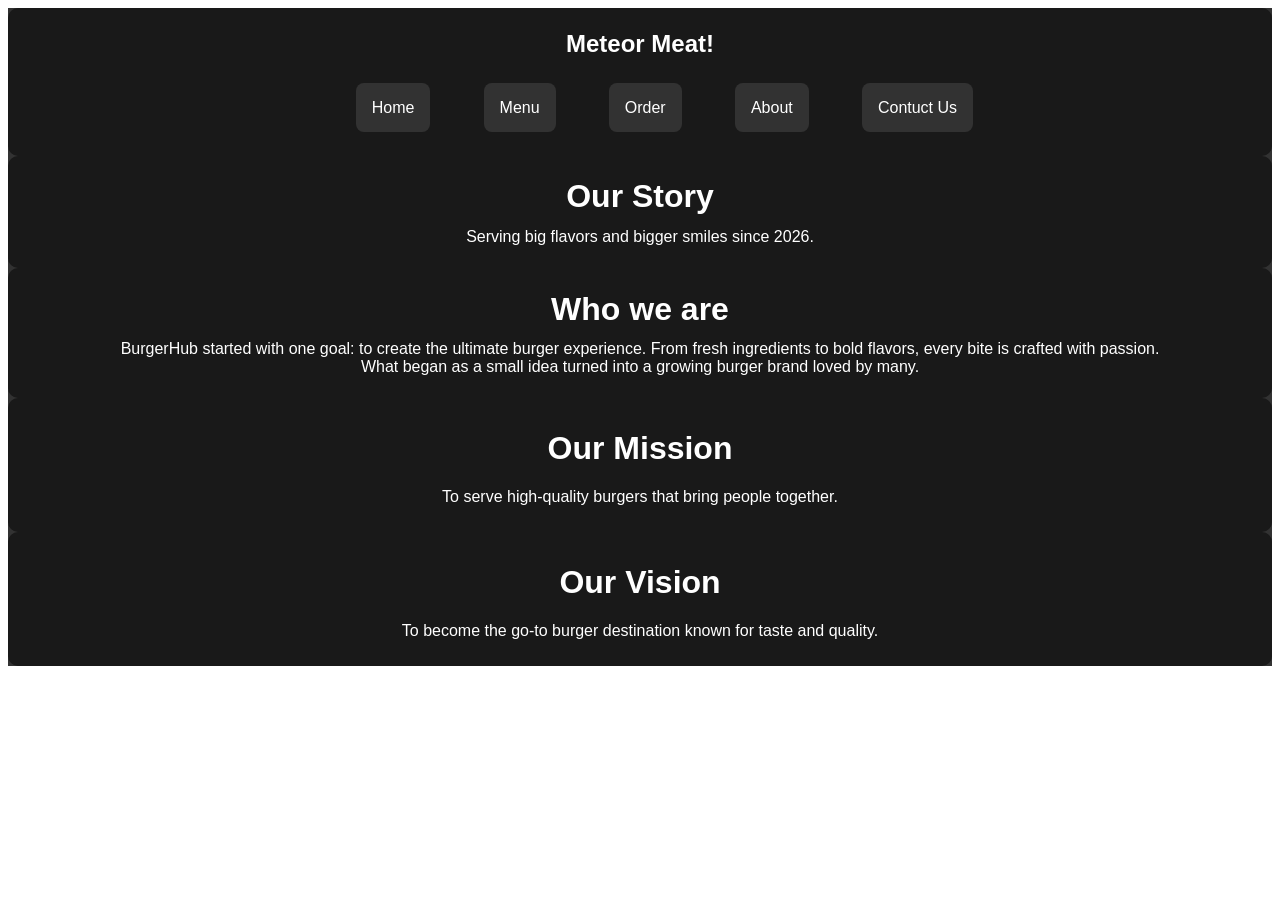
==== about.html @ 61135ddb "Add files via upload" ====
<!DOCTYPE html>
<html lang="en">
<head>
    <meta charset="UTF-8">
    <meta name="viewport" content="width=device-width, initial-scale=1.0">
    <title>About US</title>
    <link rel="stylesheet" href="style.css">
</head>
<body>
    <div id="about">
        <div class="grid-container">
            <div class="card" style="grid-area: card-1;">
                <nav>
                    <h1 class="content">Meteor Meat!</h1>
                    <ul>
                        <a href="C:\Users\marc davien\OneDrive\Documents\School\Web Dev 1\Final Output\index.html" target="_self">Home</a>
                        <a href="C:\Users\marc davien\OneDrive\Documents\School\Web Dev 1\Final Output\menu.html" target="_self">Menu</a>
                        <a href="C:\Users\marc davien\OneDrive\Documents\School\Web Dev 1\Final Output\order.html" target="_self">Order</a>
                        <a href="C:\Users\marc davien\OneDrive\Documents\School\Web Dev 1\Final Output\about.html" target="_self">About</a>
                        <a href="C:\Users\marc davien\OneDrive\Documents\School\Web Dev 1\Final Output\contact.html" target="_self">Contuct Us</a>
                    </ul>
                </nav>
            </div>

            <div class="card" style="grid-area: card-2;">
                <h1 class="content">Our Story</h1>
                <p class="content">Serving big flavors and bigger smiles since 2026.</p>
            </div>

            <div class="card" style="grid-area: card-3;">
                <h1 class="content">Who we are</h1>
                <p class="content">BurgerHub started with one goal: to create the ultimate burger experience. From fresh ingredients to bold flavors, every bite is crafted with passion. <br>What began as a small idea turned into a growing burger brand loved by many.</p>
            </div>

            <div class="card" style="grid-area: card-4;">
                <h1>Our Mission</h1>
                <p>To serve high-quality burgers that bring people together.</p>
            </div>

            <div class="card" style="grid-area: card-5;">
                <h1>Our Vision</h1>
                <p>To become the go-to burger destination known for taste and quality.</p>
            </div>
        </div>
    </div>
</body>
</html>
---- style.css ----
body {  font-family: Arial, Helvetica, sans-serif;
    font-size: 16px;
    min-height: 100vh;
    min-width: auto;
}
.grid-container {
    font-family: Arial, Helvetica, sans-serif;
    background-color: #323232;
    margin: 0%;
}

/* Home css */
#Home .grid-container {
    justify-content: center;
    margin: 0%;
    display: grid;
    grid-template-columns: auto;
    grid-template-rows: auto;
    justify-content: center;
    gap: 20px;
    grid-template-areas:
    "card-1 card-1 card-1"
    "card-2 card-2 card-2"
    "card-3 card-4 card-5"
    "card-6 card-6 card-6";

}

.card {
    align-content: center;
    width: auto;
    height: auto;
    pad: 1em;
    border-radius: 10px;
    background-color: #191919;
    color: white;
    object-fit: contain;
    padding: 10px;
    justify-content: center;
    text-align: center;
}

.hero img {
    padding: 10px;
    margin: 4%;
    display: block;
    width: 55%;
    height: auto;
    float: left;
}
.hero .content {
    margin: 5%;
    align-content: center;
    align-items: center;
}

.hero .content h1{
    font-size: 20px;
    font-weight: bold;
}

.content {
    margin: 1%;
    justify-content: center;
    text-align: center;
}

.featured img{
    width: 80%;
    padding: 10px;
    place-items: center;
    display: flex;
    margin: 6%;
    text-align: center;
}

.promo {
    margin: 10%;
    text-align: justify;
}

nav ul{
    list-style: none;
    padding: 1%;
}
nav ul a {
    border-radius: 8px;
    padding: 1em;
    background-color: #323232;
    margin-left: 4%;
    margin-bottom: 20px;
    color: white;
    text-decoration: none;
}

nav{
    display: grid;
    grid-template-rows: repeat(5, auto);
}

/* Menu css */
#Menu .grid-container {
    justify-content: center;
    margin: 0%;
    display: grid;
    grid-template-columns: auto;
    grid-template-rows: auto;
    justify-content: center;
    gap: 10px;
    grid-template-areas:
    "card-1 card-1 card-1 "
    "card-2 card-2 card-2"
    "card-3 card-4 card-5"
    "card-6 card-6 card-6"
    "card-7 card-8 card-9"
    "card-10 card-10 card-10"
    "card-11 card-12 card-13";
}
a {
    color: white;
    text-decoration: none;
}

.product img {
    width: 80%;
    padding: 10px;
    place-items: center;
    display: flex;
    margin: 6%;
    text-align: center;
}

.price p,span {
    margin: 5%;
    justify-content: center;
    text-align: center;
    font: 30px;
}

#order .grid-container{
    display: grid;
    margin: 0%;
    gap: 10px;
    justify-content: center;
    grid-template-columns: repeat(2,1fr);
    grid-template-rows: repeat(7,1fr);
    grid-template-areas: 
    "card-1 card-1"
    "card-2 card-2"
    "card-3 card-4"
    "card-5 card-6"
    "card-7 card-8"
    "card-9 card-9"
    "card-10 card-10";
}
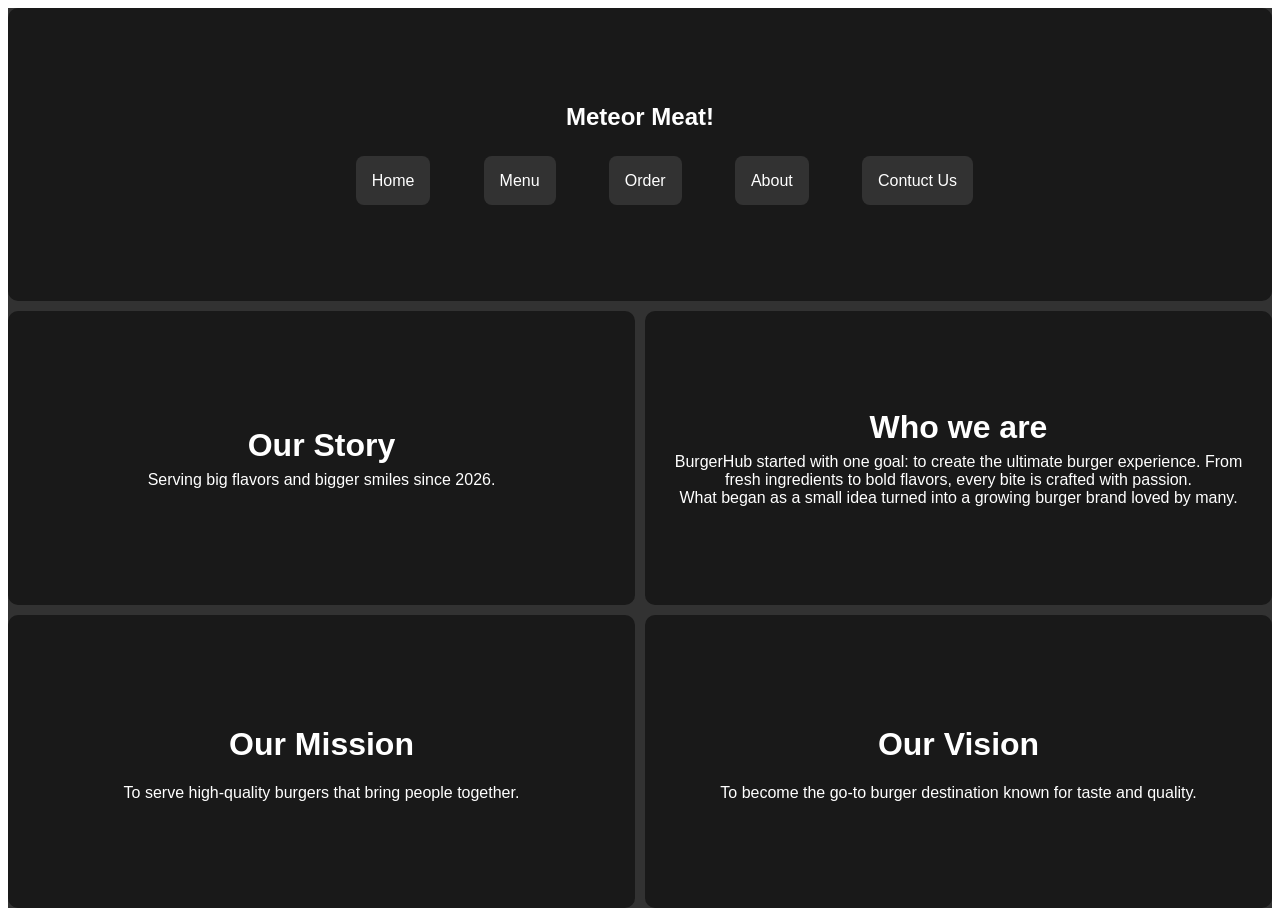
==== commit ce3a1726: "Update about.html" ====
--- a/about.html
+++ b/about.html
@@ -9,17 +9,17 @@
 <body>
     <div id="about">
         <div class="grid-container">
-            <div class="card" style="grid-area: card-1;">
+            <div class="card nav" style="grid-area: card-1;">
                 <nav>
                     <h1 class="content">Meteor Meat!</h1>
                     <ul>
-                        <a href="C:\Users\marc davien\OneDrive\Documents\School\Web Dev 1\Final Output\index.html" target="_self">Home</a>
-                        <a href="C:\Users\marc davien\OneDrive\Documents\School\Web Dev 1\Final Output\menu.html" target="_self">Menu</a>
-                        <a href="C:\Users\marc davien\OneDrive\Documents\School\Web Dev 1\Final Output\order.html" target="_self">Order</a>
-                        <a href="C:\Users\marc davien\OneDrive\Documents\School\Web Dev 1\Final Output\about.html" target="_self">About</a>
-                        <a href="C:\Users\marc davien\OneDrive\Documents\School\Web Dev 1\Final Output\contact.html" target="_self">Contuct Us</a>
+                        <a href="index.html" target="_self">Home</a>
+                        <a href="menu.html" target="_self">Menu</a>
+                        <a href="order.html" target="_self">Order</a>
+                        <a href="about.html" target="_self">About</a>
+                        <a href="contact.html" target="_self">Contuct Us</a>
                     </ul>
-                </nav>
+                </nav> 
             </div>
 
             <div class="card" style="grid-area: card-2;">
@@ -44,4 +44,4 @@
         </div>
     </div>
 </body>
-</html>+</html> 
--- a/style.css
+++ b/style.css
@@ -7,9 +7,9 @@
     font-family: Arial, Helvetica, sans-serif;
     background-color: #323232;
     margin: 0%;
+    min-height: 100vh;
 }
 
-/* Home css */
 #Home .grid-container {
     justify-content: center;
     margin: 0%;
@@ -98,7 +98,6 @@
     grid-template-rows: repeat(5, auto);
 }
 
-/* Menu css */
 #Menu .grid-container {
     justify-content: center;
     margin: 0%;
@@ -153,3 +152,16 @@
     "card-9 card-9"
     "card-10 card-10";
 }
+
+#about .grid-container {
+    display: grid;
+    margin: 0%;
+    gap: 10px;
+    justify-content: center;
+    grid-template-columns: repeat(2,1fr);
+    grid-template-rows: repeat(3,1fr);
+    grid-template-areas: 
+    "card-1 card-1"
+    "card-2 card-3"
+    "card-4 card-5"
+}
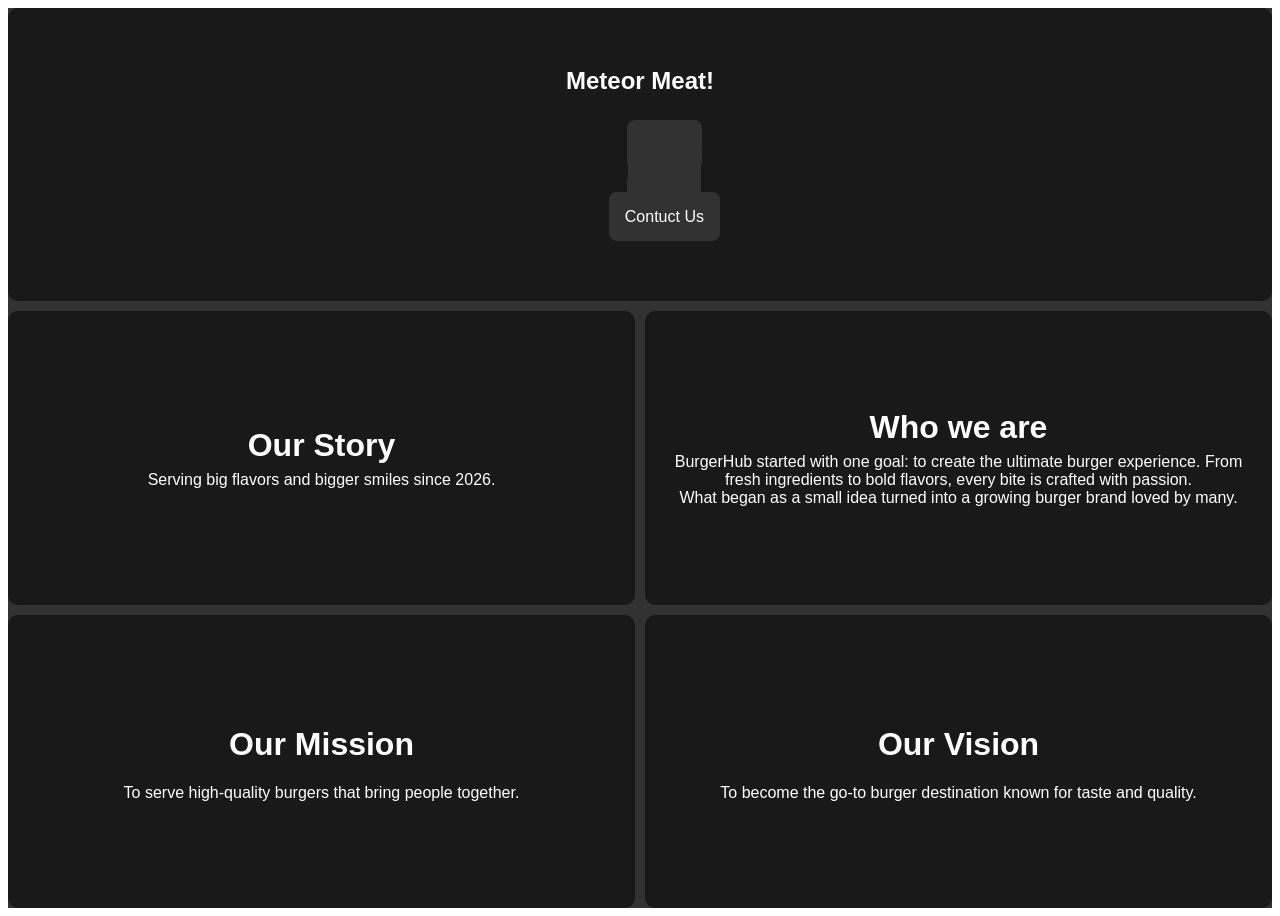
==== commit 5140388d: "Update about.html" ====
--- a/about.html
+++ b/about.html
@@ -13,11 +13,11 @@
                 <nav>
                     <h1 class="content">Meteor Meat!</h1>
                     <ul>
-                        <a href="index.html" target="_self">Home</a>
-                        <a href="menu.html" target="_self">Menu</a>
-                        <a href="order.html" target="_self">Order</a>
-                        <a href="about.html" target="_self">About</a>
-                        <a href="contact.html" target="_self">Contuct Us</a>
+                        <li><a href="index.html" target="_self">Home</a></li>
+                        <li><a href="menu.html" target="_self">Menu</a></li>
+                        <li><a href="order.html" target="_self">Order</a></li>
+                        <li><a href="about.html" target="_self">About</a></li>
+                        <li><a href="contact.html" target="_self">Contuct Us</a></li>
                     </ul>
                 </nav> 
             </div>
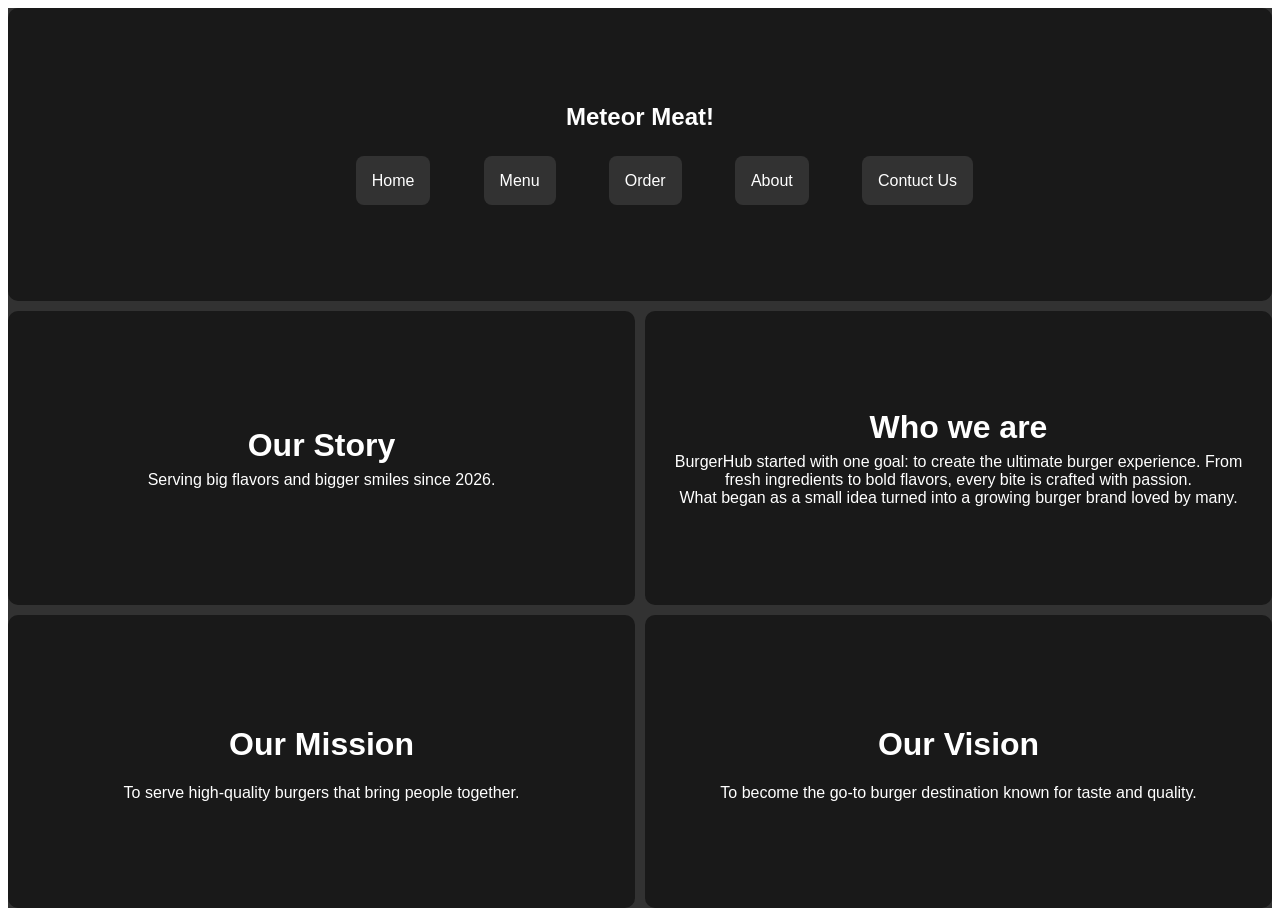
==== commit accce69d: "Update about.html" ====
--- a/about.html
+++ b/about.html
@@ -1,4 +1,4 @@
-<!DOCTYPE html>
+<!DOCTYPE html> 
 <html lang="en">
 <head>
     <meta charset="UTF-8">
@@ -13,11 +13,13 @@
                 <nav>
                     <h1 class="content">Meteor Meat!</h1>
                     <ul>
-                        <li><a href="index.html" target="_self">Home</a></li>
-                        <li><a href="menu.html" target="_self">Menu</a></li>
-                        <li><a href="order.html" target="_self">Order</a></li>
-                        <li><a href="about.html" target="_self">About</a></li>
-                        <li><a href="contact.html" target="_self">Contuct Us</a></li>
+                       <li>
+                           <a href="index.html" target="_self">Home</a>
+                           <a href="menu.html" target="_self">Menu</a>
+                           <a href="order.html" target="_self">Order</a>
+                           <a href="about.html" target="_self">About</a>
+                           <a href="contact.html" target="_self">Contuct Us</a>
+                       </li>
                     </ul>
                 </nav> 
             </div>
--- a/style.css
+++ b/style.css
@@ -165,3 +165,15 @@
     "card-2 card-3"
     "card-4 card-5"
 }
+
+#contact .grid-container {
+    display: grid;
+    margin: 0%;
+    gap: 10px;
+    justify-content: center;
+    grid-template-columns: 1fr;
+    grid-template-rows: 1fr, 1fr;
+    grid-template-areas: 
+    "card-1"
+    "card-2"
+}
